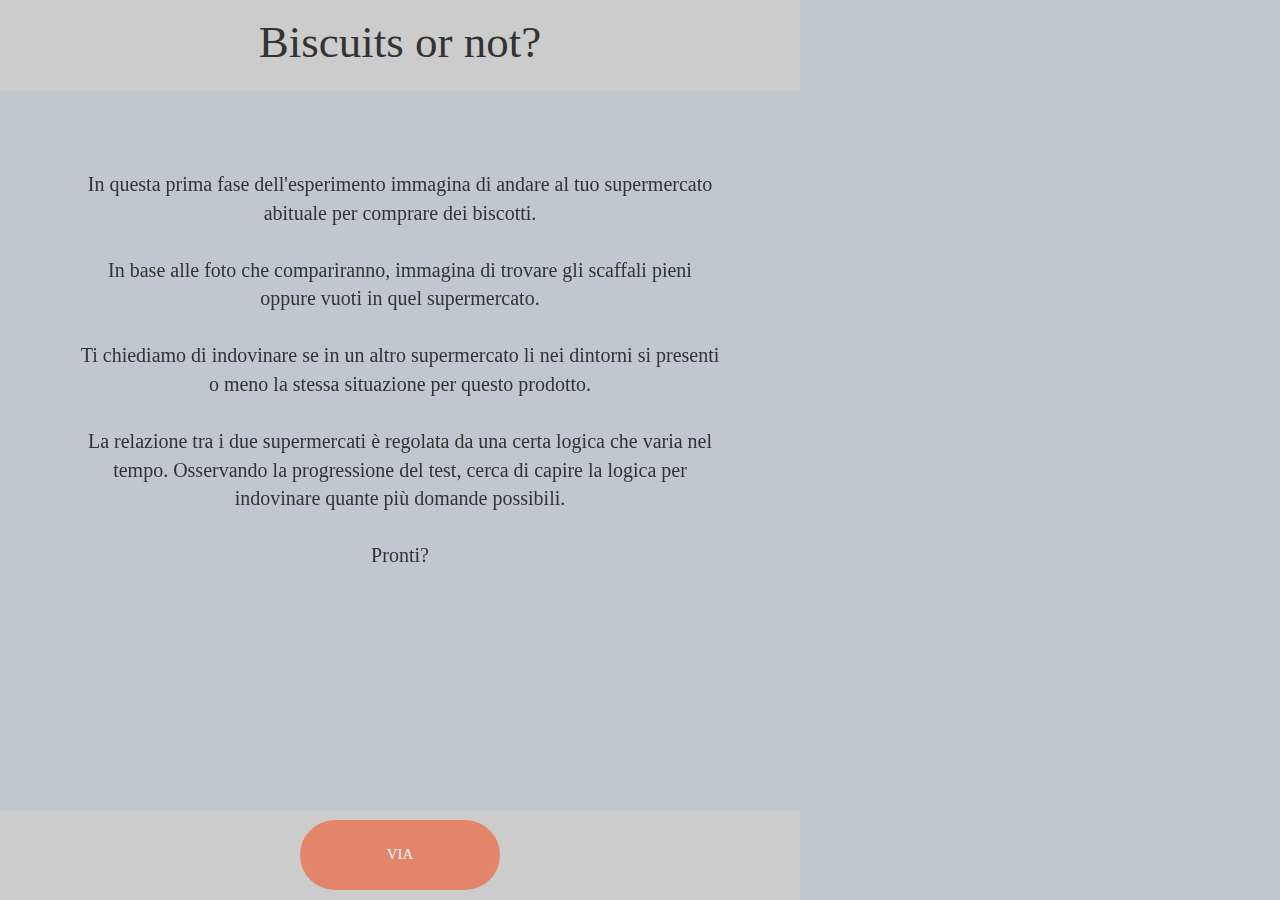
==== webapp/home2.html @ c7ea5df6 "new webapp" ====
<html>
<head>
    
    
  <!-- Latest compiled and minified CSS -->
  <link rel="stylesheet" href="https://maxcdn.bootstrapcdn.com/bootstrap/3.4.1/css/bootstrap.min.css">
  <!-- jQuery library -->

  <link rel="stylesheet" type="text/css" href="style/style.css">

  
  <title>TNU Test</title>
   <meta name="viewport" content="user-scalable=no, initial-scale=1.0, maximum-scale=1.0" />
   <style>
       html, body { height:100%; width:100%;}
   </style>
  
  
</head>
<body>
    
    <div style="position: fixed; height:100%; width:100%;  max-width:800px; top:0; left:0;">
        <div style="height:calc(100% - 180px); width:100%; margin-top: 90px; z-index: 100; overflow-y: scroll;">
        <div style="display:block; width:100%; margin:0%;"><center><div style="align:auto; margin:10%; height:80%; font-size: 20px; font-weight: 10; font-family: 'Verdana';">
            
        In questa prima fase dell'esperimento immagina di andare al tuo supermercato abituale per comprare dei biscotti.
        <br><br>
In base alle foto che compariranno, immagina di trovare gli scaffali pieni oppure vuoti in quel supermercato.
        <br><br>
Ti chiediamo di indovinare se in un altro supermercato li nei dintorni si presenti o meno la stessa situazione per questo prodotto.
        <br><br>
La relazione tra i due supermercati &egrave regolata da una certa logica che varia nel tempo. Osservando la progressione del test, cerca di capire la logica per indovinare quante pi&ugrave domande possibili.
        <br><br>
Pronti?
        
        
        
        </div></div></div>
      
    <div style="position: absolute; top:0; left:0; width:100%; height: 90px; z-index:10; opacity:1; background:#cccccc">
    <div class="title" id="title-div" style="margin-top:10px; height:60px; font-family: 'Verdana'; font-size: 45px; font-weight: 10;">
    
    <center>
    <center>Biscuits or not?</h></center>
    </center>
    
    </div>
    </div>

    <div style="position: absolute; bottom:0; left:0; width:100%; height: 90px; z-index:11; opacity:1; background:#cccccc">
    <div id="actions-div" class="global-actions" style="margin-top:10px; margin-left:50%">
    
    <div class="top-action" onclick="window.location='test0.html'" style="width:200px; margin-left:-120px; font-size: 15px; font-weight: 10; font-family: 'Verdana'; cursor: pointer;">via</div>
    
    </div>
    </div>

    </div>

</div>



</body>





</html>
---- webapp/style/style.css ----
/* Stacked Cards component css */
body {
  overflow-x: hidden;
  font-family: "Open Sans";
  font-size: 12px;
  background: #BFC7D0;
  padding: 10%;
}

.no-transition {
  -webkit-transition: none ! important;
  -o-transition: none ! important;
  transition: none ! important;
}

.stackedcards-overflow {
    overflow-y: hidden !important;
}

.stackedcards.init {
    opacity: 0;/* set the opacity to 0 if you want a fade-in effect to stacked cards on page load */
}

.stackedcards {
    position: relative;
}

.stackedcards * {
    -webkit-user-select: none;
            -moz-user-select: none;
             -ms-user-select: none;
         user-select: none;
}

.stackedcards--animatable {
    -webkit-transition: all 400ms ease;
            -o-transition: all 400ms ease;
            transition: all 400ms ease;
}

.stackedcards .stackedcards-container > *,
.stackedcards-overlay {
    position: absolute;
    width: 100%; /* set 100% */
    height:300px;
    height: 100%;
    max-height: 400px; 
    max-width: 400px;
    will-change: transform, opacity;
    top: 0;
    border-radius: 20px;
}

.stackedcards-overlay.left > div,
.stackedcards-overlay.right > div,
.stackedcards-overlay.top > div {
    width: 100%;
    height: 100%;
    -webkit-box-align: center;
        -ms-flex-align: center;
            align-items: center;
    display: -webkit-box;
    display: -ms-flexbox;
    display: flex;
    -webkit-box-pack: center;
        -ms-flex-pack: center;
            justify-content: center;
}

.stackedcards-overlay.left,
.stackedcards-overlay.right,
.stackedcards-overlay.top {
    -webkit-box-align: center;
        -ms-flex-align: center;
            align-items: center;
    display: -webkit-box;
    display: -ms-flexbox;
    display: flex;
    -webkit-box-pack: center;
        -ms-flex-pack: center;
            justify-content: center;
    left: 0;
    opacity: 0;
    top: 0;
    height: 100%;
    font-size: 24px; /* this style was added only for better preview */
    text-transform: uppercase; /* this style was added only for better preview */
    font-weight: 500; /* this style was added only for better preview */
    color: #fff; /* this style was added only for better preview */
}





.stackedcards-overlay.top {
    background: #E38568;
}

.stackedcards-overlay.right {
    background: #84C1FF;
}

.stackedcards-overlay.left {
    background: #FFF379;
}

.stackedcards-overlay.left:empty,
.stackedcards-overlay.right:empty,
.stackedcards-overlay.top:empty {
  display: none !important;
}

.stackedcards-overlay-hidden {
    display: none;
}

.stackedcards-origin-bottom {
    -webkit-transform-origin: bottom;
            -ms-transform-origin: bottom;
        transform-origin: bottom;
}

.stackedcards-origin-top {
    -webkit-transform-origin: top;
            -ms-transform-origin: top;
        transform-origin: top;
}

.stackedcards-bottom,
.stackedcards-top,
.stackedcards-none {
    background: #fff; /* set card background background */
    height: 100%;
}

.stackedcards .stackedcards-container > :nth-child(1) {
    position: relative;
    display: block;
}

/* global actions buttons*/
.global-actions {
    display: -webkit-inline-box;
    display: -ms-inline-flexbox;
    display: inline-flex;
    width: 100%;
    margin-top: 10px;
    padding-left: 20px;
    padding-right: 20px;
}

.top-action,
.right-action,
.left-action {
    margin: auto;
    width: 70px;
    height: 70px;
    border-radius: 35px;
    display: -webkit-box;
    display: -ms-flexbox;
    display: flex;
    -webkit-box-align: center;
        -ms-flex-align: center;
            align-items: center;
    -webkit-box-pack: center;
        -ms-flex-pack: center;
            justify-content: center;
    text-transform: uppercase;
    font-weight: 500;
    color: #fff;
}

.top-action {
    background: #E38568;
    margin: 0 10px;
}

.right-action { background: #84C1FF; }
.left-action { background: #FFF379; }

/* elements on stacked cards */
.card-item { background: #FFFFFF; }


.b1-action,
.b2-action,
.b3-action,
.b4-action {
    margin: auto;
    width: 200px;
    height: 60px;
    border-radius: 35px;
    display: -webkit-box;
    display: -ms-flexbox;
    display: flex;
    -webkit-box-align: center;
        -ms-flex-align: center;
            align-items: center;
    -webkit-box-pack: center;
        -ms-flex-pack: center;
            justify-content: center;
    text-transform: uppercase;
    font-weight: 500;
    color: #fff;
    background: #E38568;
    font-family: 'Verdana';
    font-size: 15px;
    font-weight: 10;
}
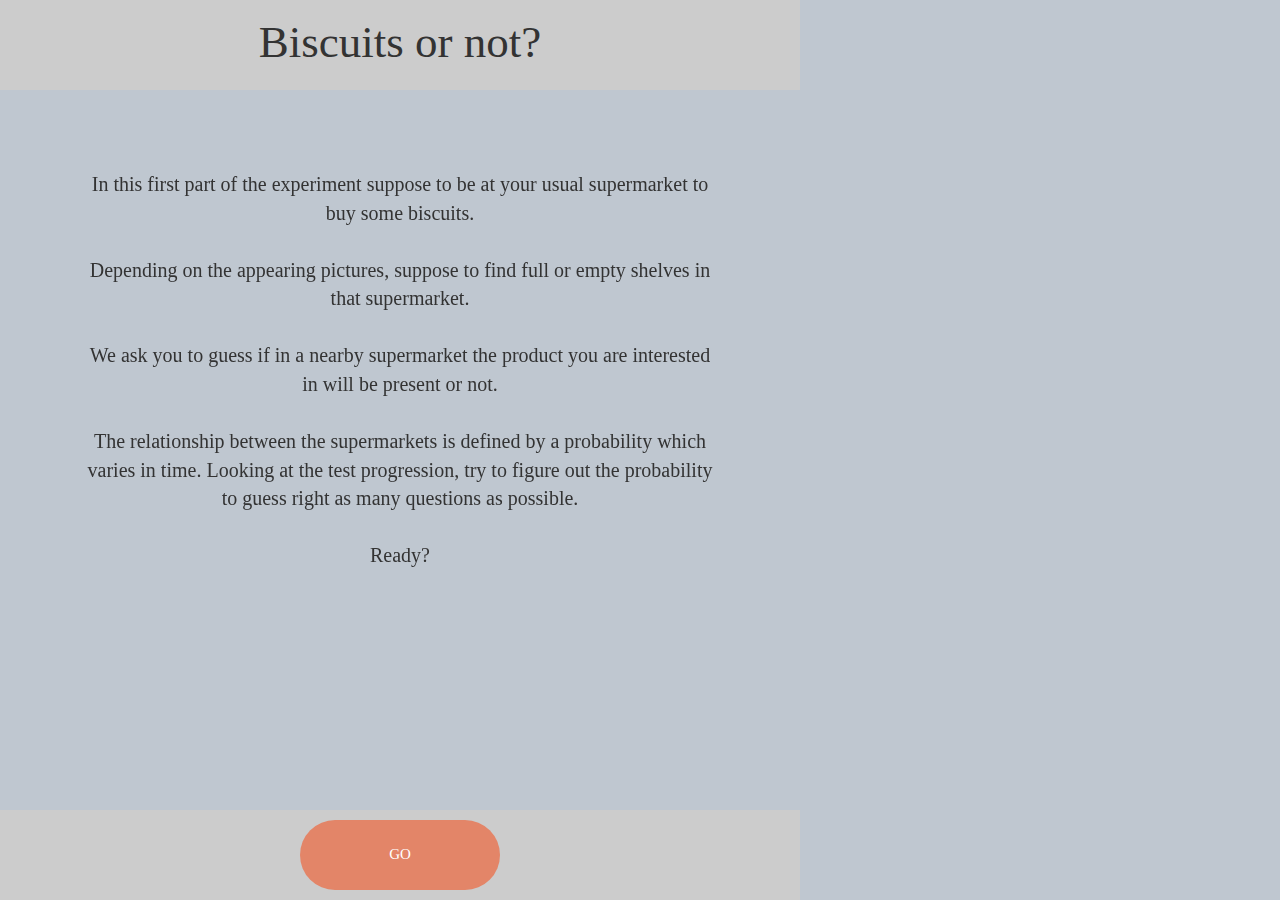
==== commit 27499809: "eng and final plots" ====
--- a/webapp/home2.html
+++ b/webapp/home2.html
@@ -23,16 +23,20 @@
         <div style="height:calc(100% - 180px); width:100%; margin-top: 90px; z-index: 100; overflow-y: scroll;">
         <div style="display:block; width:100%; margin:0%;"><center><div style="align:auto; margin:10%; height:80%; font-size: 20px; font-weight: 10; font-family: 'Verdana';">
             
-        In questa prima fase dell'esperimento immagina di andare al tuo supermercato abituale per comprare dei biscotti.
+        <!--In questa prima fase dell'esperimento immagina di andare al tuo supermercato abituale per comprare dei biscotti.-->
+        In this first part of the experiment suppose to be at your usual supermarket to buy some biscuits.
         <br><br>
-In base alle foto che compariranno, immagina di trovare gli scaffali pieni oppure vuoti in quel supermercato.
+<!--In base alle foto che compariranno, immagina di trovare gli scaffali pieni oppure vuoti in quel supermercato.-->
+Depending on the appearing pictures, suppose to find full or empty shelves in that supermarket.
         <br><br>
-Ti chiediamo di indovinare se in un altro supermercato li nei dintorni si presenti o meno la stessa situazione per questo prodotto.
+<!--Ti chiediamo di indovinare se in un altro supermercato li nei dintorni si presenti o meno la stessa situazione per questo prodotto.-->
+We ask you to guess if in a nearby supermarket the product you are interested in will be present or not.
         <br><br>
-La relazione tra i due supermercati &egrave regolata da una certa logica che varia nel tempo. Osservando la progressione del test, cerca di capire la logica per indovinare quante pi&ugrave domande possibili.
+<!-- La relazione tra i due supermercati &egrave regolata da una certa logica che varia nel tempo. Osservando la progressione del test, cerca di capire la logica per indovinare quante pi&ugrave domande possibili. -->
+The relationship between the supermarkets is defined by a probability which varies in time. Looking at the test progression, try to figure out the probability to guess right as many questions as possible. 
         <br><br>
-Pronti?
-        
+<!-- Pronti? -->
+Ready?        
         
         
         </div></div></div>
@@ -50,7 +54,7 @@
     <div style="position: absolute; bottom:0; left:0; width:100%; height: 90px; z-index:11; opacity:1; background:#cccccc">
     <div id="actions-div" class="global-actions" style="margin-top:10px; margin-left:50%">
     
-    <div class="top-action" onclick="window.location='test0.html'" style="width:200px; margin-left:-120px; font-size: 15px; font-weight: 10; font-family: 'Verdana'; cursor: pointer;">via</div>
+    <div class="top-action" onclick="window.location='test0.html'" style="width:200px; margin-left:-120px; font-size: 15px; font-weight: 10; font-family: 'Verdana'; cursor: pointer;">Go</div>
     
     </div>
     </div>
